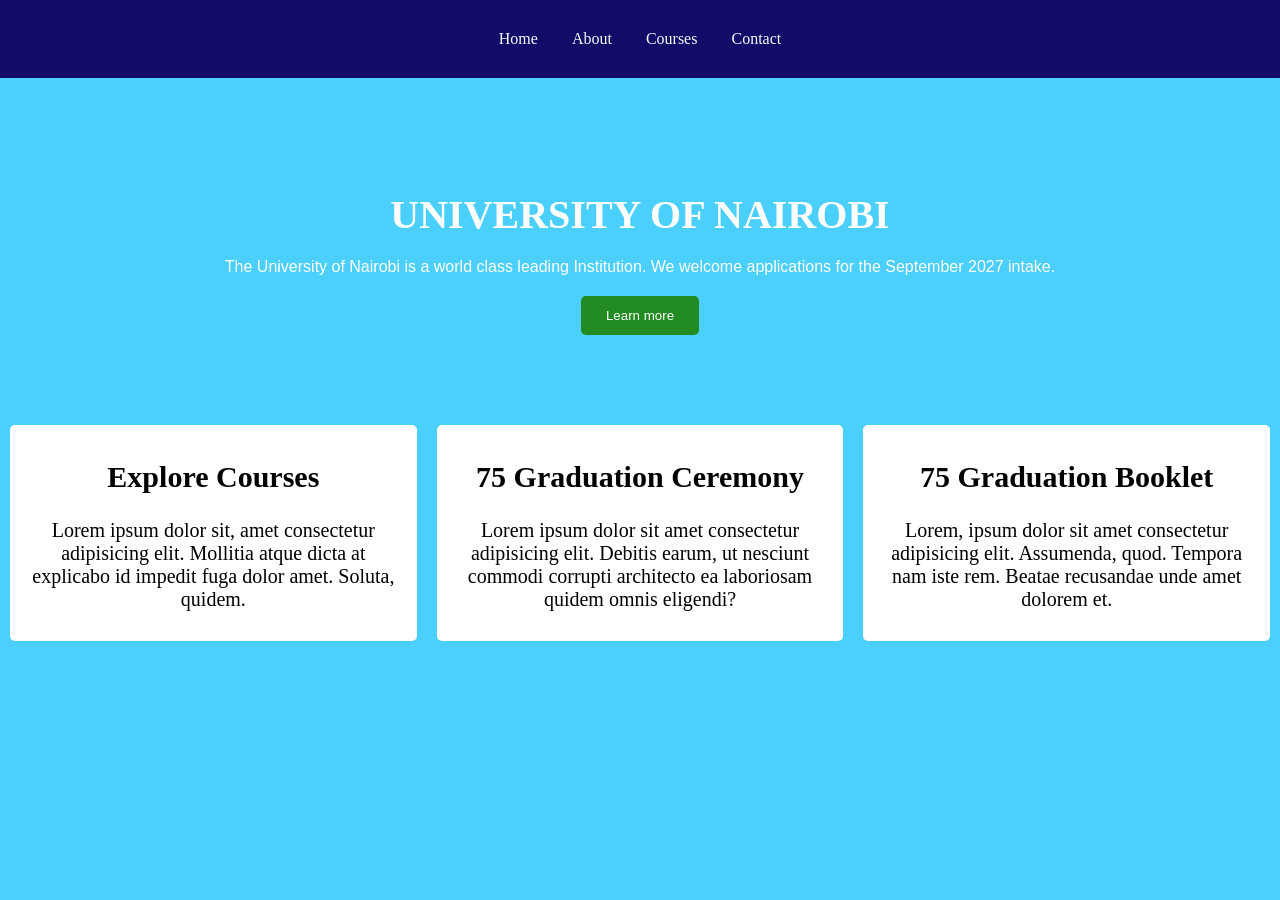
==== home.html @ e56b79ac "initial commit" ====
<!DOCTYPE html>
<html lang="en">
<head>
    <meta charset="UTF-8">
    <meta name="viewport" content="width=device-width, initial-scale=1.0">
    <title>Home - University of Nairobi</title>
    <link rel="stylesheet" href="assets/style.css">
</head>
<body>
   <!-- Navigation section  -->
    <nav>
        <a href="">Home</a>
        <a href="">About</a>
        <a href="">Courses</a>
        <a href="">Contact</a>
    </nav>
    <!-- Hero section -->
     <section class="hero">
        <h1>UNIVERSITY OF NAIROBI</h1>
        <p>The University of Nairobi is a world class leading Institution. We welcome applications for the September 2027 intake.</p>
        <button>Learn more</button>
     </section>
     
     <section class="columns">
        <div class="left">
            <h2>Explore Courses</h2>
            <p>Lorem ipsum dolor sit, amet consectetur adipisicing elit. Mollitia atque dicta at explicabo id impedit fuga dolor amet. Soluta, quidem.</p>
        </div>
        <div class=" center">
            <h2>75 Graduation Ceremony</h2>
            <p>Lorem ipsum dolor sit amet consectetur adipisicing elit. Debitis earum, ut nesciunt commodi corrupti architecto ea laboriosam quidem omnis eligendi?</p>
        </div>
        <div class="right">
            <h2>75 Graduation Booklet</h2>
            <p>Lorem, ipsum dolor sit amet consectetur adipisicing elit. Assumenda, quod. Tempora nam iste rem. Beatae recusandae unde amet dolorem et.</p>
        </div>

     </section>
</body>
</html>
---- assets/style.css ----
body{
    margin: 0;
    font-family: Times New Roman,sans-serif;
    background-color:rgb(75, 208, 253);
    color:rgb(248, 246, 246);
}
nav{
    background-color: rgb(17, 12, 104);
    padding: 30px;
    text-align: center;
}

nav a{
    color:rgb(250, 249, 249);
    text-decoration:none;
    margin: 15px;
    font-size: 16px;
}

.hero{
    background-color:rgb(75, 208, 253);
    color:white;
    text-align:center;
    padding:80px 20px;
    
}
.hero h1{
    font-size:40px;
    margin-bottom:15px;

}

.hero p{
    font-family:Arial, sans-serif;
    line-height:1.6;

}

.hero button{
    background-color:forestgreen;
    color:white;
    border:none;
    padding:12px 25px;
    border-radius:5px;
    cursor:pointer;
}

.columns{
    color:black;
    font-family:Times New Roman;
    font-size:20px;
    text-align:center;
    margin:10px;
    display: flex;
    justify-content:space-between;
    gap:20px;
}

.columns div{
    flex:1
}

.left{
    text-align:center;
    background-color:white;
    padding:10px;
    border-radius:5px;
   
}

.center{
    text-align:center;
    background-color:white;
    padding:10px;
    border-radius:5px;
   
}

.right{
    text-align:center;
    background-color:white;
    padding:10px;
    border-radius:5px;
}

.hero-contact{
    font:Times New Roman;
    color:black;
    background-color:white;
    padding-top:45px 20px;
    text-align:center;
    
    

}

.hero-contact p{
    font:Times New Roman;
    font-size:15px;
}

.hero-contact h1{
    font:Times New Roman;
    font-size:30px;
}

.main-section{
    display:flex;
    gap: 30px;
    padding:40px;
}
.info, .form{
    background-color:rgb(23, 143, 176);
    padding:25px;
    flex:1;
    border-radius:10px;
}

.info img{
    width:100%;
    
}

label{
    display:block;
    margin-top:15px;
    margin-bottom:5px;
    font:Times New Roman;
    font-size:30px;
    

    


}

.form input{
    width:100%;
    border-radius:3px;
    border:none;
}

.form textarea{
    width:100%;
    height:500px;
    border-radius:5px;
    border:none
}

.info h2{
    font-family:'Times New Roman', Times, serif;
    font-size:40px;
    color:white;
    text-align:center;

}

.info p{
    font:Times New Roman;
    font-size:20px;
    color:white;

}
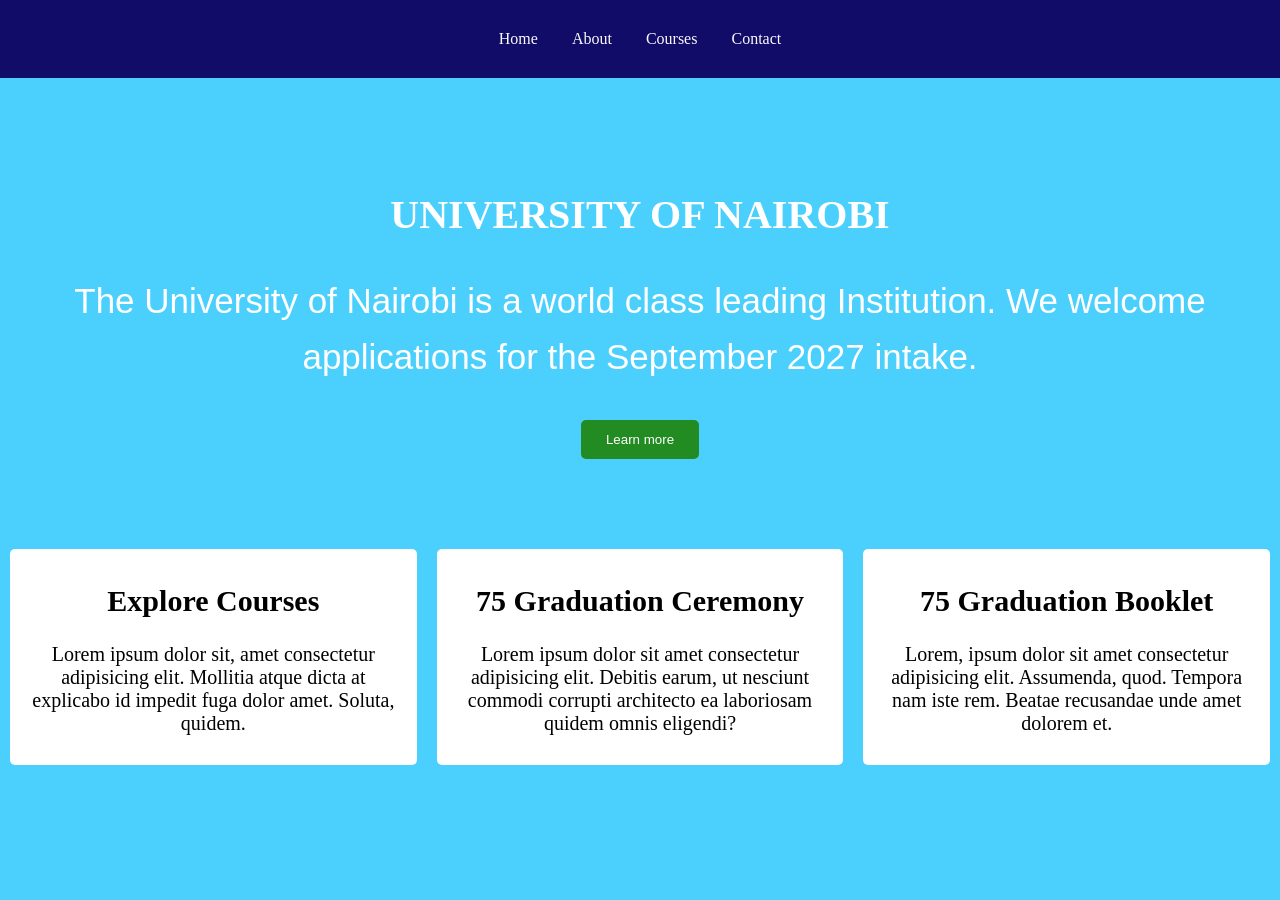
==== commit 1e9d7ada: "Added the finance module" ====
--- a/home.html
+++ b/home.html
@@ -3,7 +3,7 @@
 <head>
     <meta charset="UTF-8">
     <meta name="viewport" content="width=device-width, initial-scale=1.0">
-    <title>Home - University of Nairobi</title>
+    <title>Home - University of Nairobi Department of Astronomy</title>
     <link rel="stylesheet" href="assets/style.css">
 </head>
 <body>
--- a/assets/style.css
+++ b/assets/style.css
@@ -33,6 +33,7 @@
 .hero p{
     font-family:Arial, sans-serif;
     line-height:1.6;
+    font-size:35px;
 
 }
 
@@ -43,7 +44,7 @@
     padding:12px 25px;
     border-radius:5px;
     cursor:pointer;
-}
+    }
 
 .columns{
     color:black;
